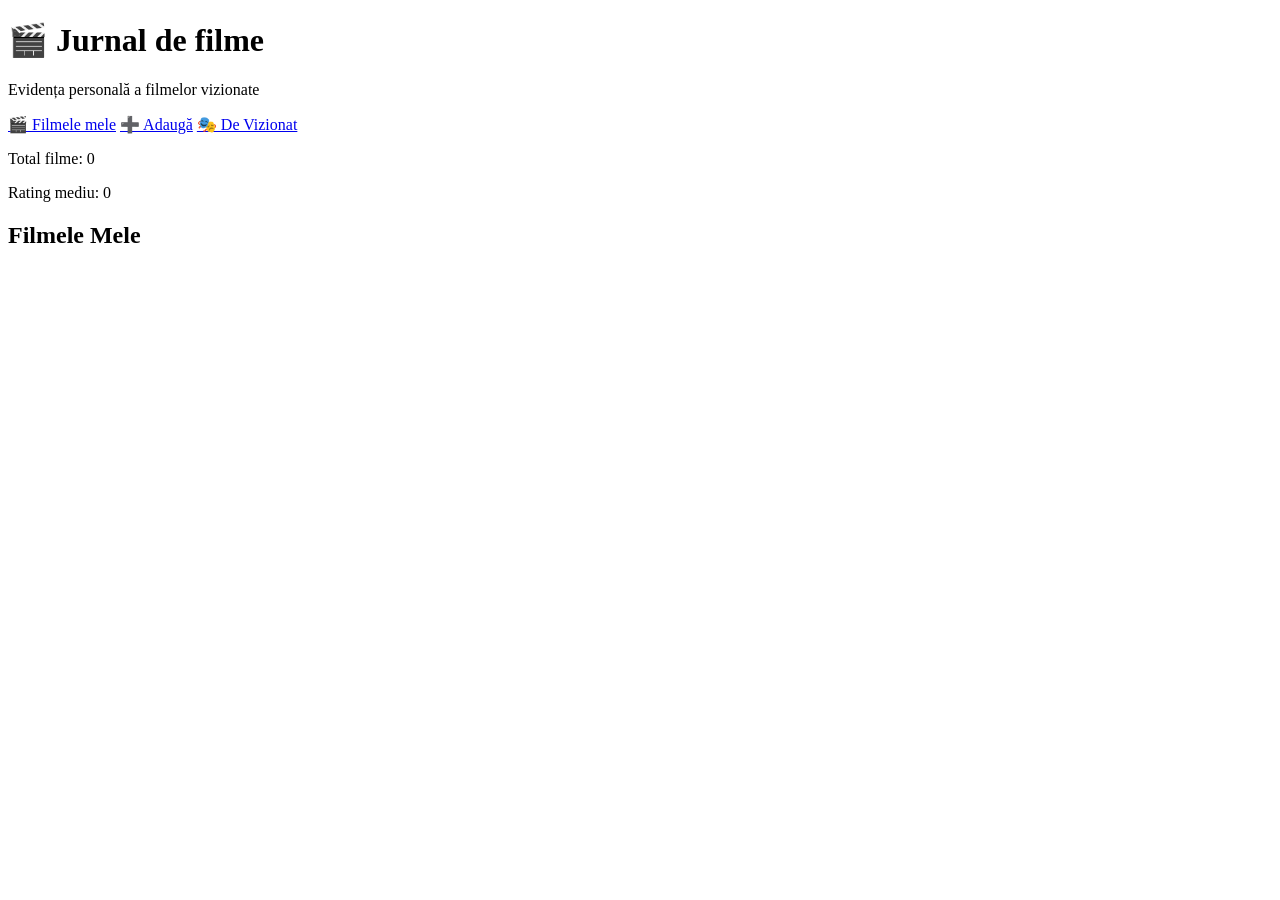
==== index.html @ 36fbf453 "Add files via upload" ====
<!DOCTYPE html>
<html lang="ro">
<head>
    <meta charset="UTF-8">
    <title>Jurnal de filme</title>
</head>
<body>

    <h1>🎬 Jurnal de filme</h1>
    <p>Evidența personală a filmelor vizionate</p>

    <nav>
        <a href="index.html">🎬 Filmele mele</a> 
        <a href="add.html">➕ Adaugă</a> 
        <a href="to_watch.html">🎭 De Vizionat</a> 
    </nav>

    <div>
        <p>Total filme: <span>0</span></p>
        <p>Rating mediu: <span>0</span></p>
    </div>

    <h2>Filmele Mele</h2>

    <div>
        <!-- Filmele in forma grid-->
    </div>

</body>
</html>
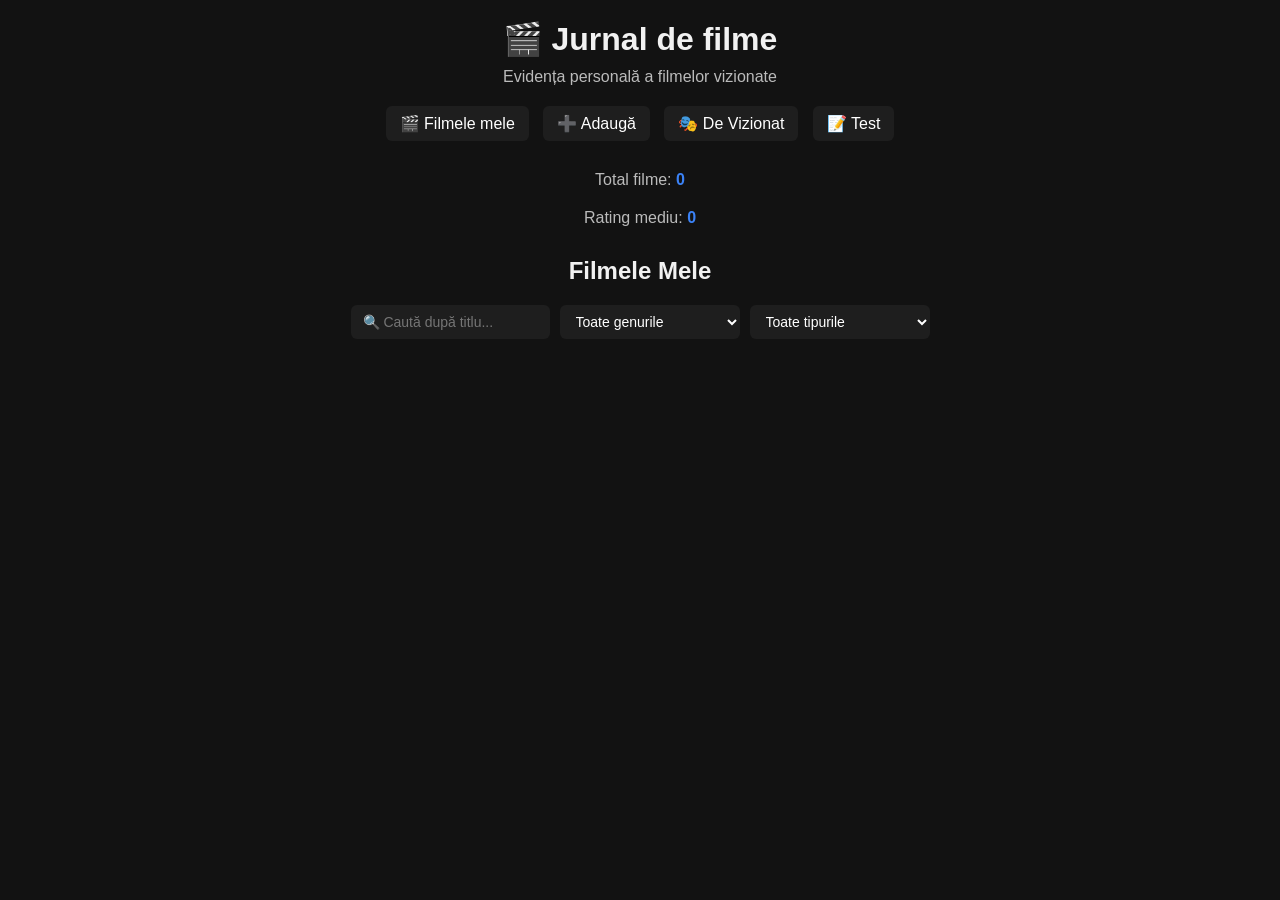
==== commit cb4abad9: "Add files via upload" ====
--- a/index.html
+++ b/index.html
@@ -1,30 +1,53 @@
-<!DOCTYPE html>
-<html lang="ro">
-<head>
-    <meta charset="UTF-8">
-    <title>Jurnal de filme</title>
-</head>
-<body>
-
-    <h1>🎬 Jurnal de filme</h1>
-    <p>Evidența personală a filmelor vizionate</p>
-
-    <nav>
-        <a href="index.html">🎬 Filmele mele</a> 
-        <a href="add.html">➕ Adaugă</a> 
-        <a href="to_watch.html">🎭 De Vizionat</a> 
-    </nav>
-
-    <div>
-        <p>Total filme: <span>0</span></p>
-        <p>Rating mediu: <span>0</span></p>
-    </div>
-
-    <h2>Filmele Mele</h2>
-
-    <div>
-        <!-- Filmele in forma grid-->
-    </div>
-
-</body>
-</html>
+<!DOCTYPE html>
+<html lang="ro">
+<head>
+    <meta charset="UTF-8">
+    <title>Jurnal de filme</title>
+    <link rel="stylesheet" href="CSS/indexs.css">
+
+</head>
+<body>
+
+    <h1>🎬 Jurnal de filme</h1>
+    <p>Evidența personală a filmelor vizionate</p>
+
+    <nav>
+        <a href="index.html">🎬 Filmele mele</a> 
+        <a href="add.html">➕ Adaugă</a> 
+        <a href="to_watch.html">🎭 De Vizionat</a> 
+        <a href="test.html">📝 Test</a>
+    </nav>
+
+    <div class="stats">
+    	<p>Total filme: <span id="totalMovies">0</span></p>
+    	<p>Rating mediu: <span id="avgRating">0</span></p>
+    </div>
+
+    <h2>Filmele Mele</h2>
+<div class="search-bar">
+    <input type="text" id="searchInput" placeholder="🔍 Caută după titlu...">
+    <select id="filterGen">
+        <option value="">Toate genurile</option>
+        <option value="Dramă">Dramă</option>
+        <option value="Comedie">Comedie</option>
+        <option value="SF">SF</option>
+        <option value="Horror">Horror</option>
+        <option value="Acțiune">Acțiune</option>
+        <option value="Detectiv">Detectiv</option>
+    </select>
+    <select id="filterTip">
+        <option value="">Toate tipurile</option>
+        <option value="K-Drama / Coreean">K-Drama</option>
+        <option value="C-Drama / Chinez">C-Drama</option>
+        <option value="J-Drama / Japonez">J-Drama</option>
+        <option value="American">American</option>
+        <option value="European">European</option>
+        <option value="Altele">Altele</option>
+    </select>
+</div>
+    <div id="movieGrid">
+    	<!-- Filmele apar aici -->
+    </div>
+<script src="JS/indexjs.js"></script>
+</body>
+</html>
--- a/CSS/indexs.css
+++ b/CSS/indexs.css
@@ -0,0 +1,167 @@
+/* Reset simplu */
+* {
+    margin: 0;
+    padding: 0;
+    box-sizing: border-box;
+}
+
+/* Dark background */
+body {
+    font-family: Arial, sans-serif;
+    background-color: #121212;
+    color: #f1f1f1;
+    padding: 20px;
+}
+
+/* Titlu */
+h1 {
+    text-align: center;
+    margin-bottom: 10px;
+}
+
+p {
+    text-align: center;
+    margin-bottom: 20px;
+    color: #bbbbbb;
+}
+
+/* Navigatie */
+nav {
+    text-align: center;
+    margin-bottom: 30px;
+}
+
+nav a {
+    text-decoration: none;
+    color: white;
+    background-color: #1e1e1e;
+    padding: 8px 14px;
+    margin: 0 5px;
+    border-radius: 6px;
+    display: inline-block;
+}
+
+nav a:hover {
+    background-color: #3b82f6;
+}
+
+
+/* Statistici */
+.stats {
+    text-align: center;
+    margin-bottom: 30px;
+}
+
+.stats span {
+    color: #3b82f6;
+    font-weight: bold;
+}
+
+/* Subtitlu */
+h2 {
+    text-align: center;
+    margin-bottom: 20px;
+}
+
+/* Grid filme */
+#movieGrid {
+    display: grid;
+    grid-template-columns: repeat(auto-fill, minmax(200px, 1fr));
+    gap: 20px;
+}
+
+/* Card film */
+.movie-card {
+    background-color: #1e1e1e;
+    padding: 10px;
+    border-radius: 8px;
+    text-align: center;
+}
+
+.movie-card img {
+    width: 100%;
+    height: 300px;
+    object-fit: cover;
+    border-radius: 6px;
+}
+
+.movie-card h3 {
+    margin: 10px 0 5px 0;
+}
+
+.rating {
+    color: #fbbf24;
+    font-weight: bold;
+}
+
+.movie-card button{
+    margin-top:10px;
+    padding:6px 10px;
+    border:none;
+    background:#3b82f6;
+    color:white;
+    border-radius:5px;
+    cursor:pointer;
+}
+
+.movie-card button:hover{
+    background:#2563eb;
+}
+
+.poster{
+    position:relative;
+}
+
+.poster img{
+    width:100%;
+    border-radius:6px;
+}
+
+/* overlay */
+.overlay{
+    position:absolute;
+    top:0;
+    left:0;
+    width:100%;
+    height:100%;
+    background:rgba(0,0,0,0.8);
+    color:white;
+
+    display:flex;
+    flex-direction:column;
+    justify-content:center;
+    align-items:center;
+
+    text-align:center;
+    padding:10px;
+
+    opacity:0;
+    transition:0.3s;
+}
+
+.poster:hover .overlay{
+    opacity:1;
+}
+.search-bar {
+    display: flex;
+    justify-content: center;
+    gap: 10px;
+    margin-bottom: 20px;
+    flex-wrap: wrap;
+}
+
+.search-bar input,
+.search-bar select {
+    padding: 8px 12px;
+    border-radius: 6px;
+    border: none;
+    background-color: #1e1e1e;
+    color: white;
+    font-size: 14px;
+    min-width: 180px;
+}
+
+.search-bar input:focus,
+.search-bar select:focus {
+    outline: 2px solid #3b82f6;
+}
